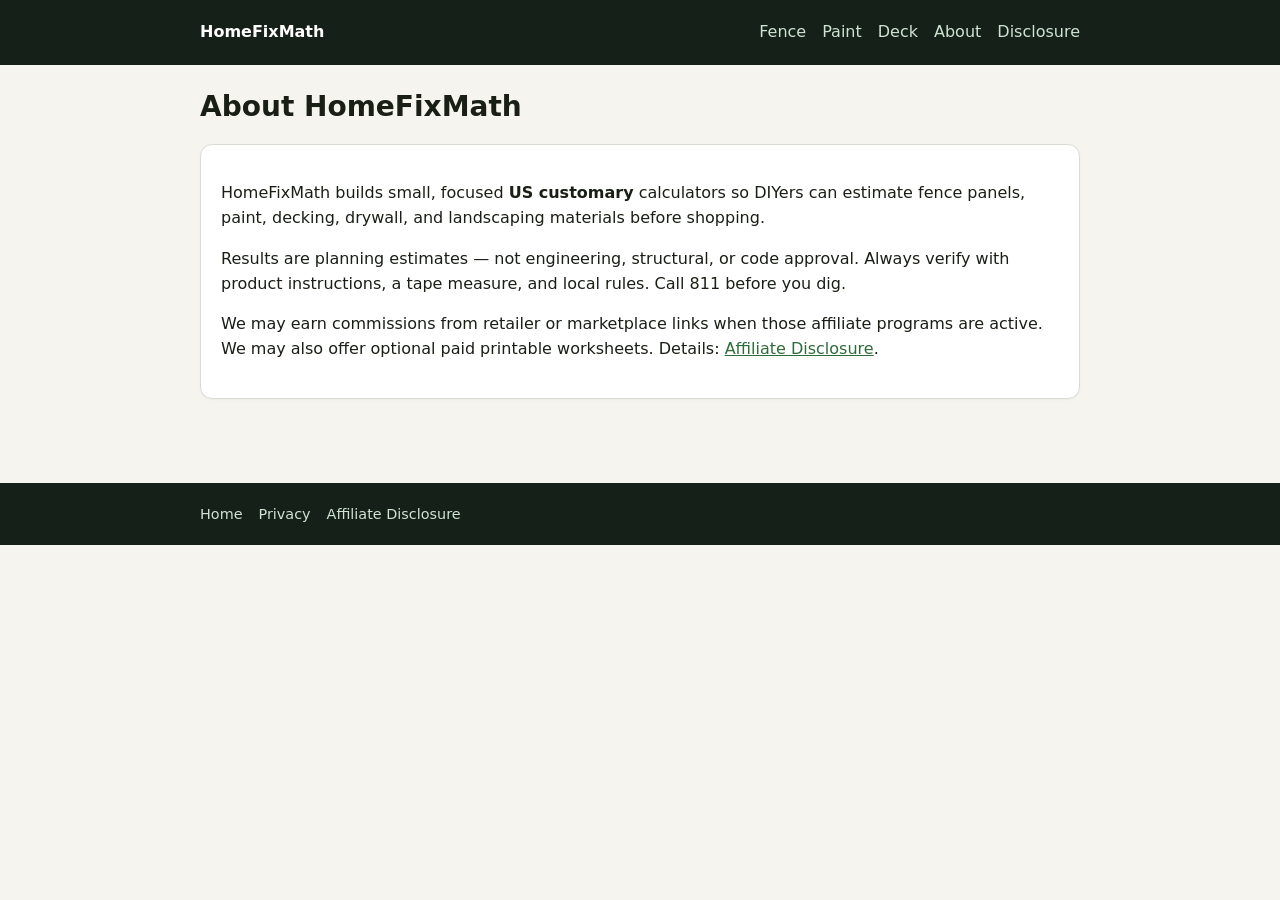
==== site/about.html @ 363a81ee "Initial import: HomeFixMath site, Gumroad pack, and docs Co-authored-by: vincent-codeworld <vincent-" ====
<!DOCTYPE html>
<html lang="en">
<head>
  <meta charset="utf-8" />
  <meta name="viewport" content="width=device-width, initial-scale=1" />
  <title>About — HomeFixMath</title>
  <meta name="description" content="About HomeFixMath — free US DIY material calculators for home projects." />
  <link rel="stylesheet" href="styles.css" />
</head>
<body>
  <header>
    <div class="wrap">
      <nav>
        <a class="brand" href="index.html">HomeFixMath</a>
        <a href="calculators/fence-panels.html">Fence</a>
        <a href="calculators/paint.html">Paint</a>
        <a href="calculators/deck-boards.html">Deck</a>
        <a href="about.html">About</a>
        <a href="affiliate-disclosure.html">Disclosure</a>
      </nav>
    </div>
  </header>
  <main class="wrap">
    <h1>About HomeFixMath</h1>
    <div class="card">
      <p>HomeFixMath builds small, focused <strong>US customary</strong> calculators so DIYers can estimate fence panels, paint, decking, drywall, and landscaping materials before shopping.</p>
      <p>Results are planning estimates — not engineering, structural, or code approval. Always verify with product instructions, a tape measure, and local rules. Call 811 before you dig.</p>
      <p>We may earn commissions from retailer or marketplace links when those affiliate programs are active. We may also offer optional paid printable worksheets. Details: <a href="affiliate-disclosure.html">Affiliate Disclosure</a>.</p>
    </div>
  </main>
  <footer>
    <div class="wrap">
      <a href="index.html">Home</a>
      <a href="privacy.html">Privacy</a>
      <a href="affiliate-disclosure.html">Affiliate Disclosure</a>
    </div>
  </footer>
</body>
</html>
---- site/styles.css ----
:root {
  --bg: #f6f4ef;
  --card: #fff;
  --ink: #1a1f16;
  --muted: #5c6758;
  --accent: #2f6b3a;
  --accent-2: #e8f0e9;
  --border: #d7ddd4;
  --warn: #8a4b00;
}
* { box-sizing: border-box; }
body {
  margin: 0;
  font-family: "Segoe UI", system-ui, -apple-system, sans-serif;
  color: var(--ink);
  background: var(--bg);
  line-height: 1.55;
}
a { color: var(--accent); }
header, footer {
  background: #152018;
  color: #e8efe8;
}
header a, footer a { color: #cfe3d2; text-decoration: none; }
header a:hover, footer a:hover { text-decoration: underline; }
.wrap { max-width: 920px; margin: 0 auto; padding: 1.25rem; }
nav { display: flex; gap: 1rem; flex-wrap: wrap; align-items: center; }
nav .brand { font-weight: 700; color: #fff; margin-right: auto; }
h1 { font-size: 1.75rem; margin: 0 0 0.5rem; }
h2 { font-size: 1.2rem; margin-top: 1.75rem; }
.lead { color: var(--muted); font-size: 1.05rem; }
.card {
  background: var(--card);
  border: 1px solid var(--border);
  border-radius: 12px;
  padding: 1.25rem;
  margin: 1rem 0;
  box-shadow: 0 1px 2px rgba(0,0,0,.04);
}
.grid { display: grid; gap: 0.85rem; grid-template-columns: repeat(auto-fit, minmax(200px, 1fr)); }
label { display: block; font-size: 0.9rem; font-weight: 600; margin-bottom: 0.25rem; }
input, select {
  width: 100%;
  padding: 0.55rem 0.65rem;
  border: 1px solid var(--border);
  border-radius: 8px;
  font-size: 1rem;
  background: #fff;
}
.row-check { display: flex; align-items: center; gap: 0.5rem; margin-top: 0.5rem; }
.row-check input { width: auto; }
.results {
  display: grid;
  grid-template-columns: repeat(3, 1fr);
  gap: 0.75rem;
}
.stat {
  background: var(--accent-2);
  border-radius: 10px;
  padding: 1rem;
  text-align: center;
}
.stat .n { font-size: 1.8rem; font-weight: 700; color: var(--accent); }
.stat .l { font-size: 0.85rem; color: var(--muted); }
.error { color: #a12020; font-weight: 600; min-height: 1.25rem; }
.note, .disclaimer {
  font-size: 0.92rem;
  color: var(--muted);
}
.cards a.card-link {
  display: block;
  text-decoration: none;
  color: inherit;
}
.cards a.card-link:hover { border-color: var(--accent); }
.badge {
  display: inline-block;
  font-size: 0.75rem;
  background: var(--accent);
  color: #fff;
  padding: 0.15rem 0.45rem;
  border-radius: 999px;
  margin-left: 0.35rem;
}
.badge.soon { background: #6b7280; }
footer { margin-top: 3rem; font-size: 0.9rem; }
footer .wrap { display: flex; gap: 1rem; flex-wrap: wrap; }
@media (max-width: 560px) {
  .results { grid-template-columns: 1fr; }
}

.actions { display: flex; flex-wrap: wrap; gap: 0.5rem; margin-top: 1rem; }
.btn {
  appearance: none;
  border: none;
  background: var(--accent);
  color: #fff;
  font-weight: 600;
  font-size: 0.95rem;
  padding: 0.55rem 0.9rem;
  border-radius: 8px;
  cursor: pointer;
}
.btn:disabled { opacity: 0.45; cursor: not-allowed; }
.btn:not(:disabled):hover { filter: brightness(1.05); }
.btn-secondary { background: #3a4a3c; }
.shop-list { margin: 0.5rem 0 0; padding-left: 1.25rem; }
.shop-list li { margin: 0.35rem 0; }
.print-only { display: none; }

@media print {
  body { background: #fff; color: #000; }
  header, footer, .no-print { display: none !important; }
  .print-only { display: block !important; }
  .wrap { max-width: none; padding: 0; }
  .card, .print-block {
    box-shadow: none;
    border: 1px solid #ccc;
    break-inside: avoid;
  }
  a { color: #000; text-decoration: none; }
}
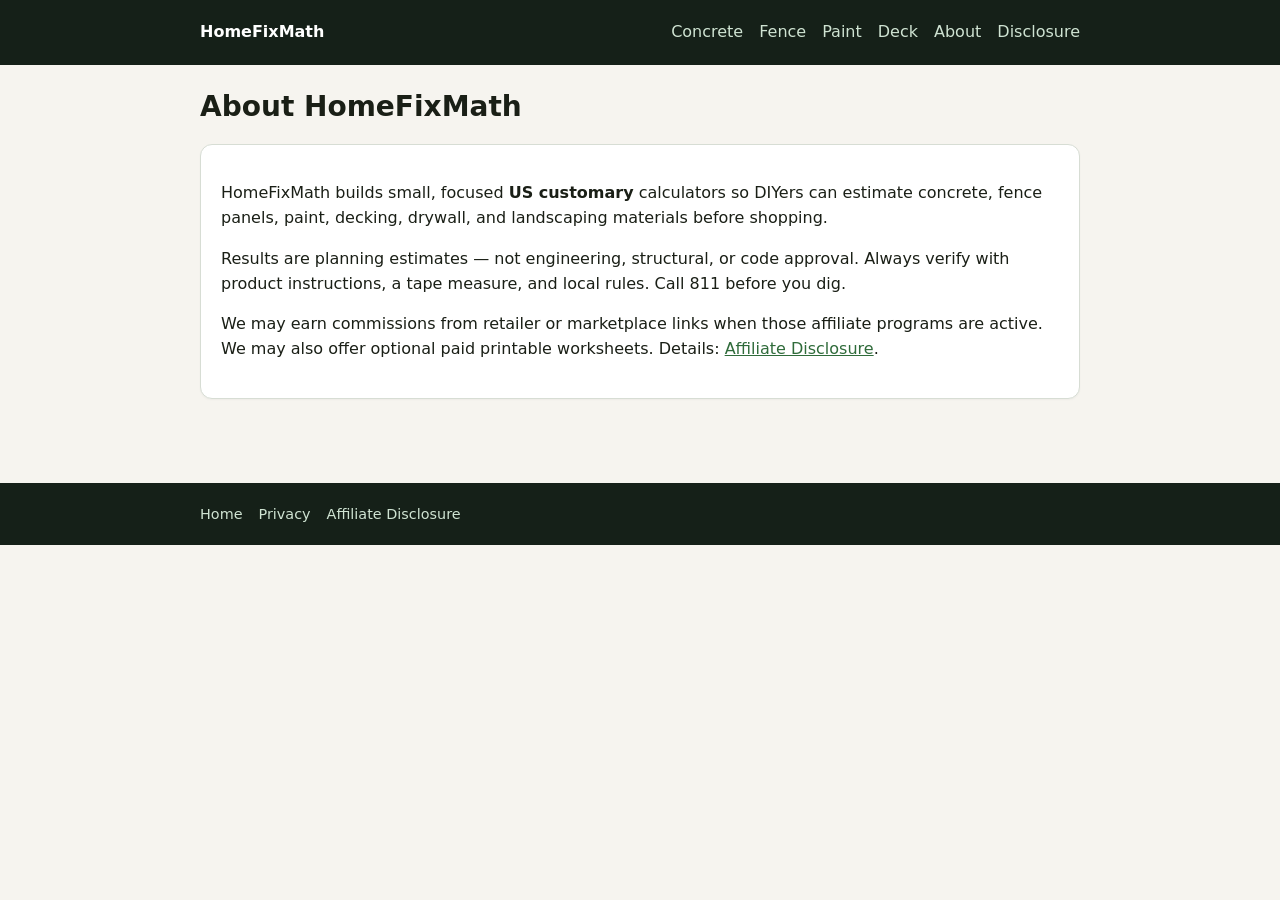
==== commit 31cbfdae: "Add a concrete calculator as the lead shopping-list tool. DIY volume for a slab, round pier, strip f" ====
--- a/site/about.html
+++ b/site/about.html
@@ -5,6 +5,16 @@
   <meta name="viewport" content="width=device-width, initial-scale=1" />
   <title>About — HomeFixMath</title>
   <meta name="description" content="About HomeFixMath — free US DIY material calculators for home projects." />
+  <link rel="canonical" href="https://homefixmath.com/about" />
+  <meta property="og:type" content="website" />
+  <meta property="og:site_name" content="HomeFixMath" />
+  <meta property="og:title" content="About — HomeFixMath" />
+  <meta property="og:description" content="About HomeFixMath — free US DIY material calculators for home projects." />
+  <meta property="og:url" content="https://homefixmath.com/about" />
+  <meta name="twitter:card" content="summary" />
+  <meta name="twitter:title" content="About — HomeFixMath" />
+  <meta name="twitter:description" content="About HomeFixMath — free US DIY material calculators for home projects." />
+  <meta name="twitter:url" content="https://homefixmath.com/about" />
   <link rel="stylesheet" href="styles.css" />
 </head>
 <body>
@@ -12,6 +22,7 @@
     <div class="wrap">
       <nav>
         <a class="brand" href="index.html">HomeFixMath</a>
+        <a href="calculators/concrete.html">Concrete</a>
         <a href="calculators/fence-panels.html">Fence</a>
         <a href="calculators/paint.html">Paint</a>
         <a href="calculators/deck-boards.html">Deck</a>
@@ -23,7 +34,7 @@
   <main class="wrap">
     <h1>About HomeFixMath</h1>
     <div class="card">
-      <p>HomeFixMath builds small, focused <strong>US customary</strong> calculators so DIYers can estimate fence panels, paint, decking, drywall, and landscaping materials before shopping.</p>
+      <p>HomeFixMath builds small, focused <strong>US customary</strong> calculators so DIYers can estimate concrete, fence panels, paint, decking, drywall, and landscaping materials before shopping.</p>
       <p>Results are planning estimates — not engineering, structural, or code approval. Always verify with product instructions, a tape measure, and local rules. Call 811 before you dig.</p>
       <p>We may earn commissions from retailer or marketplace links when those affiliate programs are active. We may also offer optional paid printable worksheets. Details: <a href="affiliate-disclosure.html">Affiliate Disclosure</a>.</p>
     </div>
--- a/site/styles.css
+++ b/site/styles.css
@@ -54,6 +54,8 @@
   grid-template-columns: repeat(3, 1fr);
   gap: 0.75rem;
 }
+.results.results-4 { grid-template-columns: repeat(2, 1fr); }
+.block[hidden] { display: none !important; }
 .stat {
   background: var(--accent-2);
   border-radius: 10px;
@@ -87,6 +89,7 @@
 footer .wrap { display: flex; gap: 1rem; flex-wrap: wrap; }
 @media (max-width: 560px) {
   .results { grid-template-columns: 1fr; }
+  .why-list li { grid-template-columns: 1fr; gap: 0.1rem; }
 }
 
 .actions { display: flex; flex-wrap: wrap; gap: 0.5rem; margin-top: 1rem; }
@@ -119,4 +122,405 @@
     break-inside: avoid;
   }
   a { color: #000; text-decoration: none; }
-}
+  .callout, .why-list li, .shop-group, .shop-later { break-inside: avoid; }
+  .how { border-top-color: #ccc; }
+  .pending-tag { border-color: #999; color: #333; }
+}
+
+/* Calculator pages: presets, rounding, shopping list */
+
+fieldset.block,
+fieldset.scenes {
+  min-width: 0;
+  border: 1px solid var(--border);
+  border-radius: 10px;
+  margin: 0 0 0.85rem;
+  padding: 0.7rem 0.85rem 0.9rem;
+}
+fieldset.scenes {
+  border: 0;
+  padding: 0;
+  margin-bottom: 0.35rem;
+}
+fieldset.scenes legend { margin-bottom: 0.4rem; }
+fieldset.block legend,
+fieldset.scenes legend {
+  padding: 0 0.2rem;
+  font-weight: 700;
+}
+fieldset.block legend {
+  color: var(--muted);
+  font-size: 0.78rem;
+  letter-spacing: 0.06em;
+  text-transform: uppercase;
+}
+.scene-row { display: flex; flex-wrap: wrap; gap: 0.45rem; }
+.chip {
+  min-height: 44px;
+  padding: 0.4rem 0.8rem;
+  border: 1px solid var(--border);
+  border-radius: 999px;
+  background: #fff;
+  color: var(--ink);
+  font: inherit;
+  font-size: 0.92rem;
+  cursor: pointer;
+}
+.chip:hover { border-color: var(--accent); }
+.chip[aria-pressed="true"] {
+  background: var(--accent-2);
+  border-color: var(--accent);
+  font-weight: 700;
+}
+.hint { margin: 0.3rem 0 0; color: var(--muted); font-size: 0.85rem; }
+.card > h2, .result-title { margin-top: 0; }
+.result-title { font-size: 1.05rem; }
+.why-title { margin: 1rem 0 0; font-size: 0.95rem; }
+.why-list { list-style: none; margin: 0.35rem 0 0; padding: 0; }
+.why-list li {
+  display: grid;
+  grid-template-columns: 7.25rem 1fr;
+  gap: 0.35rem 0.75rem;
+  padding: 0.45rem 0;
+  border-top: 1px solid var(--border);
+  font-size: 0.92rem;
+}
+.why-k { font-weight: 700; }
+.callout {
+  margin: 0.85rem 0 0;
+  padding: 0.7rem 0.8rem;
+  border: 1px solid var(--border);
+  border-radius: 8px;
+  background: #f4efe4;
+  font-size: 0.95rem;
+}
+.how { margin-top: 0.85rem; border-top: 1px solid var(--border); padding-top: 0.65rem; }
+.how summary {
+  display: flex;
+  align-items: center;
+  min-height: 44px;
+  cursor: pointer;
+  font-weight: 700;
+}
+.how-run p, .how p { margin: 0.35rem 0; }
+.checks { display: flex; flex-direction: column; gap: 0.15rem; }
+.checks .row-check { margin-top: 0; }
+.row-check label { margin: 0; font-weight: 500; }
+.subgrid { display: grid; gap: 0.85rem; grid-template-columns: repeat(auto-fit, minmax(200px, 1fr)); margin-top: 0.75rem; }
+.shop-group h3, .shop-later h3 {
+  margin: 0.85rem 0 0.2rem;
+  color: var(--muted);
+  font-size: 0.78rem;
+  font-weight: 700;
+  letter-spacing: 0.06em;
+  text-transform: uppercase;
+}
+.shop-later {
+  margin-top: 0.9rem;
+  padding: 0.75rem 0.85rem;
+  border-radius: 8px;
+  background: var(--bg);
+}
+.shop-later p { margin: 0.2rem 0 0.4rem; }
+.pending-links { list-style: none; margin: 0; padding: 0; }
+.pending-links li {
+  display: flex;
+  justify-content: space-between;
+  gap: 0.75rem;
+  flex-wrap: wrap;
+  padding: 0.4rem 0;
+  border-top: 1px solid var(--border);
+  font-size: 0.92rem;
+}
+.pending-tag {
+  color: var(--muted);
+  font-size: 0.78rem;
+  border: 1px dashed var(--border);
+  border-radius: 999px;
+  padding: 0.1rem 0.5rem;
+  white-space: nowrap;
+}
+.preview-note { margin: 0.15rem 0 0.35rem; color: var(--muted); font-size: 0.88rem; }
+
+/* Homepage */
+
+.skip {
+  position: absolute;
+  left: 12px;
+  top: -48px;
+  z-index: 20;
+  padding: 0.4rem 0.7rem;
+  border-radius: 8px;
+  background: #fff;
+  color: var(--ink);
+}
+.skip:focus {
+  top: 8px;
+  outline: 3px solid var(--accent);
+  outline-offset: 2px;
+}
+#main:focus { outline: none; }
+#how, #calculators { scroll-margin-top: 1rem; }
+
+.hero {
+  background:
+    radial-gradient(880px 380px at 100% 0%, rgba(47, 107, 58, 0.11), transparent 58%),
+    linear-gradient(180deg, #fbfaf6 0%, var(--bg) 100%);
+  border-bottom: 1px solid var(--border);
+}
+.hero-grid {
+  display: grid;
+  gap: 1.5rem;
+  padding-top: 1.75rem;
+  padding-bottom: 2rem;
+}
+.eyebrow {
+  margin: 0 0 0.55rem;
+  color: var(--accent);
+  font-size: 0.78rem;
+  font-weight: 700;
+  letter-spacing: 0.06em;
+  text-transform: uppercase;
+}
+.hero h1 {
+  max-width: 15em;
+  margin: 0;
+  font-size: clamp(2rem, 4vw + 0.55rem, 2.85rem);
+  line-height: 1.12;
+  letter-spacing: -0.02em;
+}
+.rule {
+  display: block;
+  width: 48px;
+  height: 3px;
+  margin: 0.85rem 0;
+  border-radius: 2px;
+  background: var(--accent);
+}
+.hero .lead { max-width: 38rem; font-size: 1.08rem; }
+.hero-actions {
+  display: flex;
+  flex-wrap: wrap;
+  gap: 0.6rem;
+  margin-top: 1.2rem;
+}
+.fine { margin-top: 0.75rem; color: var(--muted); font-size: 0.92rem; }
+.cta {
+  display: inline-flex;
+  align-items: center;
+  justify-content: center;
+  min-height: 48px;
+  padding: 0.7rem 1rem;
+  border: 1.5px solid var(--accent);
+  border-radius: 10px;
+  background: var(--accent);
+  color: #fff;
+  font-weight: 600;
+  text-decoration: none;
+}
+.cta:visited { color: #fff; }
+.cta:hover { color: #fff; text-decoration: none; filter: brightness(1.06); }
+.cta-secondary { background: transparent; color: var(--accent); }
+.cta-secondary:visited { color: var(--accent); }
+.cta-secondary:hover { background: var(--accent-2); color: var(--accent); filter: none; }
+
+.preview {
+  background: var(--card);
+  border: 1px solid var(--border);
+  border-top: 3px solid var(--accent);
+  border-radius: 12px;
+  padding: 1rem 1.1rem 0.35rem;
+  box-shadow: 0 10px 24px rgba(26, 31, 22, 0.06);
+}
+.preview h2 {
+  margin: 0 0 0.25rem;
+  font-size: 1.05rem;
+}
+.example-kicker {
+  margin: 0;
+  color: var(--muted);
+  font-size: 0.75rem;
+  font-weight: 700;
+  letter-spacing: 0.06em;
+  text-transform: uppercase;
+}
+.preview-list { list-style: none; margin: 0.35rem 0 0; padding: 0; }
+.preview-list li {
+  display: flex;
+  align-items: center;
+  gap: 0.8rem;
+  padding: 0.55rem 0;
+  border-bottom: 1px solid var(--border);
+}
+.preview-list li:last-child { border-bottom: 0; }
+.preview-list .qty {
+  min-width: 2.2ch;
+  color: var(--accent);
+  font-size: 1.6rem;
+  font-weight: 700;
+  font-variant-numeric: tabular-nums;
+  line-height: 1;
+  text-align: right;
+}
+.example-link {
+  display: inline-block;
+  margin: 0.15rem 0 0.75rem;
+  font-weight: 600;
+}
+
+.steps {
+  background: #efeae0;
+  border-bottom: 1px solid var(--border);
+}
+.steps-title {
+  margin: 0;
+  padding-top: 1.4rem;
+  color: var(--accent);
+  font-size: 0.78rem;
+  font-weight: 700;
+  letter-spacing: 0.06em;
+  text-transform: uppercase;
+}
+.steps ol {
+  list-style: none;
+  display: grid;
+  gap: 1.15rem;
+  margin: 0;
+  padding: 0.9rem 0 1.5rem;
+}
+.step-num {
+  display: inline-grid;
+  place-items: center;
+  width: 1.7rem;
+  height: 1.7rem;
+  border-radius: 50%;
+  background: var(--accent);
+  color: #fff;
+  font-size: 0.85rem;
+  font-weight: 700;
+}
+.steps h3 { margin: 0.45rem 0 0.2rem; font-size: 1.05rem; }
+.steps p { margin: 0; color: var(--muted); }
+
+.catalog { padding: 2rem 0 0.5rem; }
+.catalog h2 { margin-bottom: 0.35rem; }
+.section-lead { margin-top: 0; margin-bottom: 1rem; }
+.calc-grid, .soon-grid {
+  display: grid;
+  gap: 0.85rem;
+  grid-template-columns: 1fr;
+}
+.subhead {
+  margin: 1.4rem 0 0.7rem;
+  color: var(--muted);
+  font-size: 0.78rem;
+  font-weight: 700;
+  letter-spacing: 0.06em;
+  text-transform: uppercase;
+}
+.calc-card {
+  display: flex;
+  flex-direction: column;
+  align-items: flex-start;
+  gap: 0.35rem;
+  min-height: 100%;
+  padding: 1.05rem 1.1rem 1rem;
+  border: 1px solid var(--border);
+  border-top: 3px solid var(--accent);
+  border-radius: 12px;
+  background: var(--card);
+  color: inherit;
+  text-decoration: none;
+}
+.calc-card:visited { color: inherit; }
+.calc-card:hover { text-decoration: none; }
+.calc-card h3 { margin: 0.2rem 0 0; font-size: 1.12rem; }
+.calc-card p { margin: 0; color: var(--muted); }
+.card-top {
+  display: flex;
+  align-items: center;
+  justify-content: space-between;
+  width: 100%;
+}
+.icon-bubble {
+  display: grid;
+  place-items: center;
+  width: 44px;
+  height: 44px;
+  border-radius: 12px;
+  background: var(--accent-2);
+  color: var(--accent);
+}
+.icon-bubble svg { width: 28px; height: 28px; }
+.calc-go {
+  margin-top: auto;
+  padding-top: 0.85rem;
+  color: var(--accent);
+  font-weight: 600;
+}
+.calc-card .badge { margin-left: 0; }
+.is-soon {
+  border: 1px dashed var(--border);
+  background: #f3f1eb;
+}
+.is-soon .icon-bubble { background: #e7e4dc; color: #5c6758; }
+.is-soon h3, .is-soon p { color: #3f4a3c; }
+.trust { max-width: 40rem; margin: 1rem 0 0.35rem; }
+.catalog .disclaimer { margin-bottom: 0; }
+
+header a:focus-visible,
+footer a:focus-visible {
+  outline: 3px solid #e8efe8;
+  outline-offset: 3px;
+}
+.cta:focus-visible,
+.calc-card:focus-visible,
+.example-link:focus-visible,
+input:focus-visible,
+select:focus-visible,
+.btn:focus-visible,
+.chip:focus-visible,
+.how summary:focus-visible {
+  outline: 3px solid var(--accent);
+  outline-offset: 2px;
+}
+
+@media (max-width: 560px) {
+  .hero-actions .cta { flex: 1 1 100%; }
+}
+@media (min-width: 700px) {
+  .soon-grid { grid-template-columns: 1fr 1fr; }
+  .calc-grid { grid-template-columns: 1fr 1fr; }
+}
+@media (min-width: 800px) {
+  .results.results-4 { grid-template-columns: repeat(4, 1fr); }
+  .hero-grid {
+    grid-template-columns: 1.15fr 0.85fr;
+    align-items: center;
+    gap: 2rem;
+    padding-top: 2.75rem;
+    padding-bottom: 3rem;
+  }
+  .steps ol {
+    grid-template-columns: repeat(3, 1fr);
+    gap: 0;
+  }
+  .steps li { padding: 0 1.1rem; }
+  .steps li:first-child { padding-left: 0; }
+  .steps li + li { border-left: 1px solid #ddd4c6; }
+}
+@media (hover: hover) {
+  .calc-card:not(.is-soon) {
+    transition: border-color 160ms ease, box-shadow 160ms ease, transform 160ms ease;
+  }
+  .calc-card:not(.is-soon):hover {
+    border-color: var(--accent);
+    box-shadow: 0 10px 24px rgba(26, 31, 22, 0.06);
+    transform: translateY(-2px);
+  }
+  .calc-card:not(.is-soon):hover .calc-go { text-decoration: underline; }
+}
+@media (prefers-reduced-motion: reduce) {
+  .calc-card { transition: none; }
+  .calc-card:hover { transform: none; }
+}
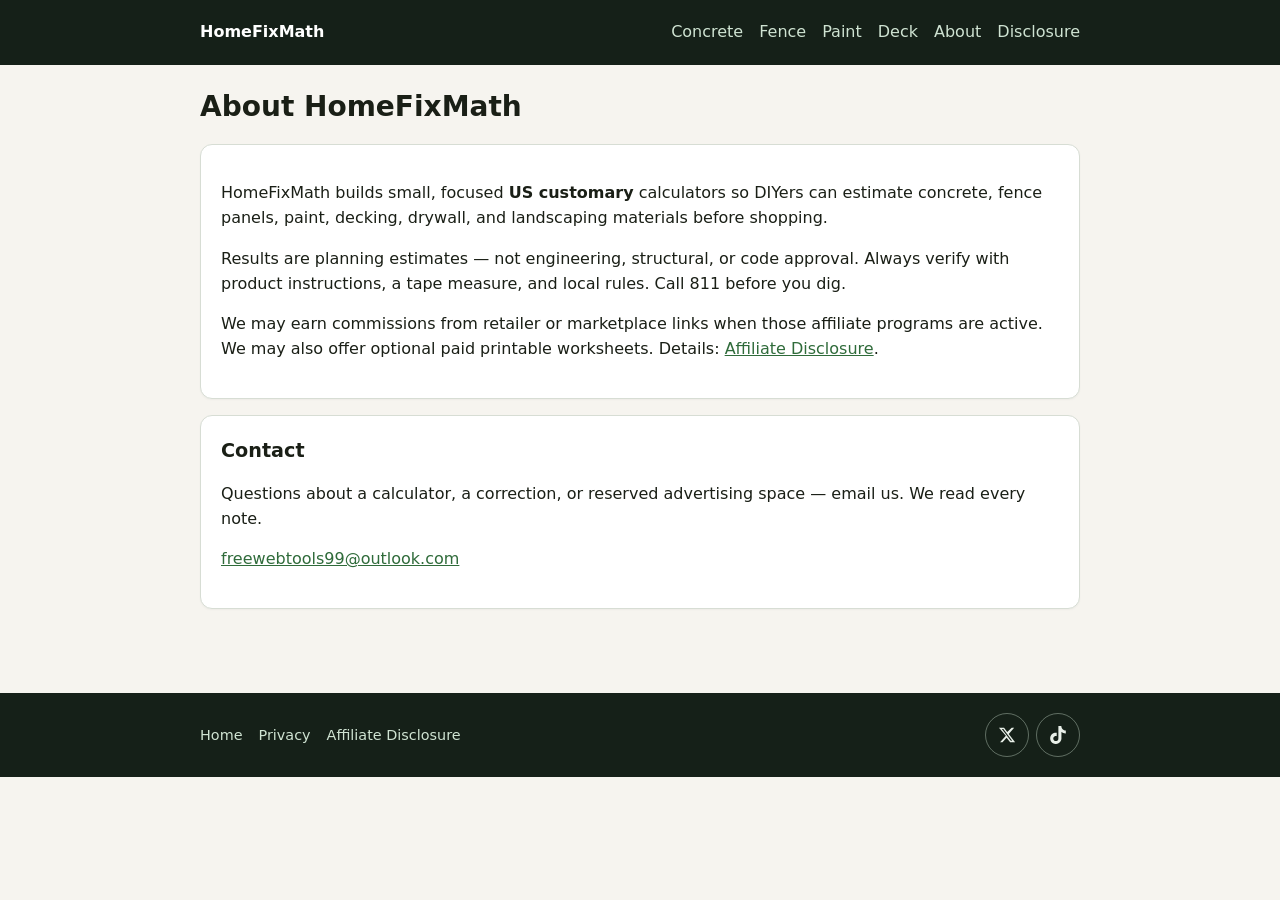
==== commit c39acf1b: "Add contact email, reserved ad slots, and footer social links. Put freewebtools99@outlook.com on the" ====
--- a/site/about.html
+++ b/site/about.html
@@ -38,12 +38,29 @@
       <p>Results are planning estimates — not engineering, structural, or code approval. Always verify with product instructions, a tape measure, and local rules. Call 811 before you dig.</p>
       <p>We may earn commissions from retailer or marketplace links when those affiliate programs are active. We may also offer optional paid printable worksheets. Details: <a href="affiliate-disclosure.html">Affiliate Disclosure</a>.</p>
     </div>
+    <section class="card" id="contact" aria-labelledby="contact-title">
+      <h2 id="contact-title">Contact</h2>
+      <p>Questions about a calculator, a correction, or reserved advertising space — email us. We read every note.</p>
+      <p><a href="mailto:freewebtools99@outlook.com">freewebtools99@outlook.com</a></p>
+    </section>
   </main>
   <footer>
     <div class="wrap">
-      <a href="index.html">Home</a>
-      <a href="privacy.html">Privacy</a>
-      <a href="affiliate-disclosure.html">Affiliate Disclosure</a>
+      <nav class="footer-links" aria-label="Footer">
+        <a href="index.html">Home</a>
+        <a href="privacy.html">Privacy</a>
+        <a href="affiliate-disclosure.html">Affiliate Disclosure</a>
+      </nav>
+      <nav class="footer-social" aria-label="Social">
+        <a class="social-link" href="https://x.com/vincentlee_9129" target="_blank" rel="noopener noreferrer">
+          <svg viewBox="0 0 24 24" aria-hidden="true" focusable="false"><path fill="currentColor" d="M18.244 2.25h3.308l-7.227 8.26 8.502 11.24H16.17l-4.714-6.231-5.401 6.231H2.744l7.727-8.835L1.254 2.25H8.08l4.253 5.622L18.244 2.25zm-1.161 17.52h1.833L7.084 4.126H5.117z"/></svg>
+          <span class="sr-only">HomeFixMath on X</span>
+        </a>
+        <a class="social-link" href="https://www.tiktok.com/@free_webtools" target="_blank" rel="noopener noreferrer">
+          <svg viewBox="0 0 24 24" aria-hidden="true" focusable="false"><path fill="currentColor" d="M12.525.02c1.31-.02 2.61-.01 3.91-.02.08 1.53.63 3.09 1.75 4.17 1.12 1.11 2.7 1.62 4.24 1.79v4.03c-1.44-.05-2.89-.35-4.2-.97-.57-.26-1.1-.59-1.62-.93-.01 2.92.01 5.84-.02 8.75-.08 1.4-.54 2.79-1.35 3.94-1.31 1.92-3.58 3.17-5.91 3.21-1.43.08-2.86-.31-4.08-1.03-2.02-1.19-3.44-3.37-3.65-5.71-.02-.5-.03-1-.01-1.49.18-1.9 1.12-3.72 2.58-4.96 1.66-1.44 3.98-2.13 6.15-1.72.02 1.48-.04 2.96-.04 4.44-.99-.32-2.15-.23-3.02.37-.63.41-1.11 1.04-1.36 1.75-.21.51-.15 1.07-.14 1.61.24 1.64 1.82 3.02 3.5 2.87 1.12-.01 2.19-.66 2.77-1.61.19-.33.4-.67.41-1.06.1-1.79.06-3.57.07-5.36.01-4.03-.01-8.05.02-12.07z"/></svg>
+          <span class="sr-only">HomeFixMath on TikTok</span>
+        </a>
+      </nav>
     </div>
   </footer>
 </body>
--- a/site/styles.css
+++ b/site/styles.css
@@ -86,7 +86,89 @@
 }
 .badge.soon { background: #6b7280; }
 footer { margin-top: 3rem; font-size: 0.9rem; }
-footer .wrap { display: flex; gap: 1rem; flex-wrap: wrap; }
+footer .wrap {
+  display: flex;
+  gap: 1rem 1.5rem;
+  flex-wrap: wrap;
+  align-items: center;
+  justify-content: space-between;
+}
+.footer-links,
+.footer-social {
+  display: flex;
+  flex-wrap: wrap;
+  align-items: center;
+}
+.footer-links { gap: 0.35rem 1rem; }
+.footer-social { gap: 0.45rem; flex: 0 0 auto; }
+.social-link {
+  display: inline-flex;
+  align-items: center;
+  justify-content: center;
+  width: 44px;
+  height: 44px;
+  border: 1px solid rgba(207, 227, 210, 0.4);
+  border-radius: 999px;
+  color: #e8efe8;
+  text-decoration: none;
+}
+.social-link svg { width: 18px; height: 18px; display: block; }
+.social-link:hover {
+  background: rgba(232, 239, 232, 0.1);
+  text-decoration: none;
+}
+.sr-only {
+  position: absolute;
+  width: 1px;
+  height: 1px;
+  padding: 0;
+  margin: -1px;
+  overflow: hidden;
+  clip: rect(0, 0, 0, 0);
+  white-space: nowrap;
+  border: 0;
+}
+
+.ad-band { padding: 0.35rem 0 0.15rem; }
+.ad-slot {
+  display: flex;
+  flex-direction: column;
+  align-items: center;
+  justify-content: center;
+  gap: 0.3rem;
+  min-height: 100px;
+  margin: 1rem auto;
+  max-width: 728px;
+  padding: 0.9rem 1rem;
+  border: 1px dashed #b7c4b4;
+  border-radius: 12px;
+  background:
+    repeating-linear-gradient(
+      -45deg,
+      transparent,
+      transparent 10px,
+      rgba(47, 107, 58, 0.045) 10px,
+      rgba(47, 107, 58, 0.045) 11px
+    ),
+    #f4f1ea;
+  text-align: center;
+}
+.ad-slot.ad-rect { max-width: 340px; min-height: 140px; }
+.ad-kicker {
+  margin: 0;
+  color: var(--muted);
+  font-size: 0.72rem;
+  font-weight: 700;
+  letter-spacing: 0.08em;
+  text-transform: uppercase;
+}
+.ad-slot a {
+  color: var(--muted);
+  font-size: 0.92rem;
+  font-weight: 500;
+  text-decoration: none;
+}
+.ad-slot a:hover { color: var(--accent); text-decoration: underline; }
 @media (max-width: 560px) {
   .results { grid-template-columns: 1fr; }
   .why-list li { grid-template-columns: 1fr; gap: 0.1rem; }
@@ -113,7 +195,7 @@
 
 @media print {
   body { background: #fff; color: #000; }
-  header, footer, .no-print { display: none !important; }
+  header, footer, .no-print, .ad-slot, .ad-band { display: none !important; }
   .print-only { display: block !important; }
   .wrap { max-width: none; padding: 0; }
   .card, .print-block {
@@ -473,6 +555,7 @@
   outline: 3px solid #e8efe8;
   outline-offset: 3px;
 }
+.ad-slot a:focus-visible,
 .cta:focus-visible,
 .calc-card:focus-visible,
 .example-link:focus-visible,
